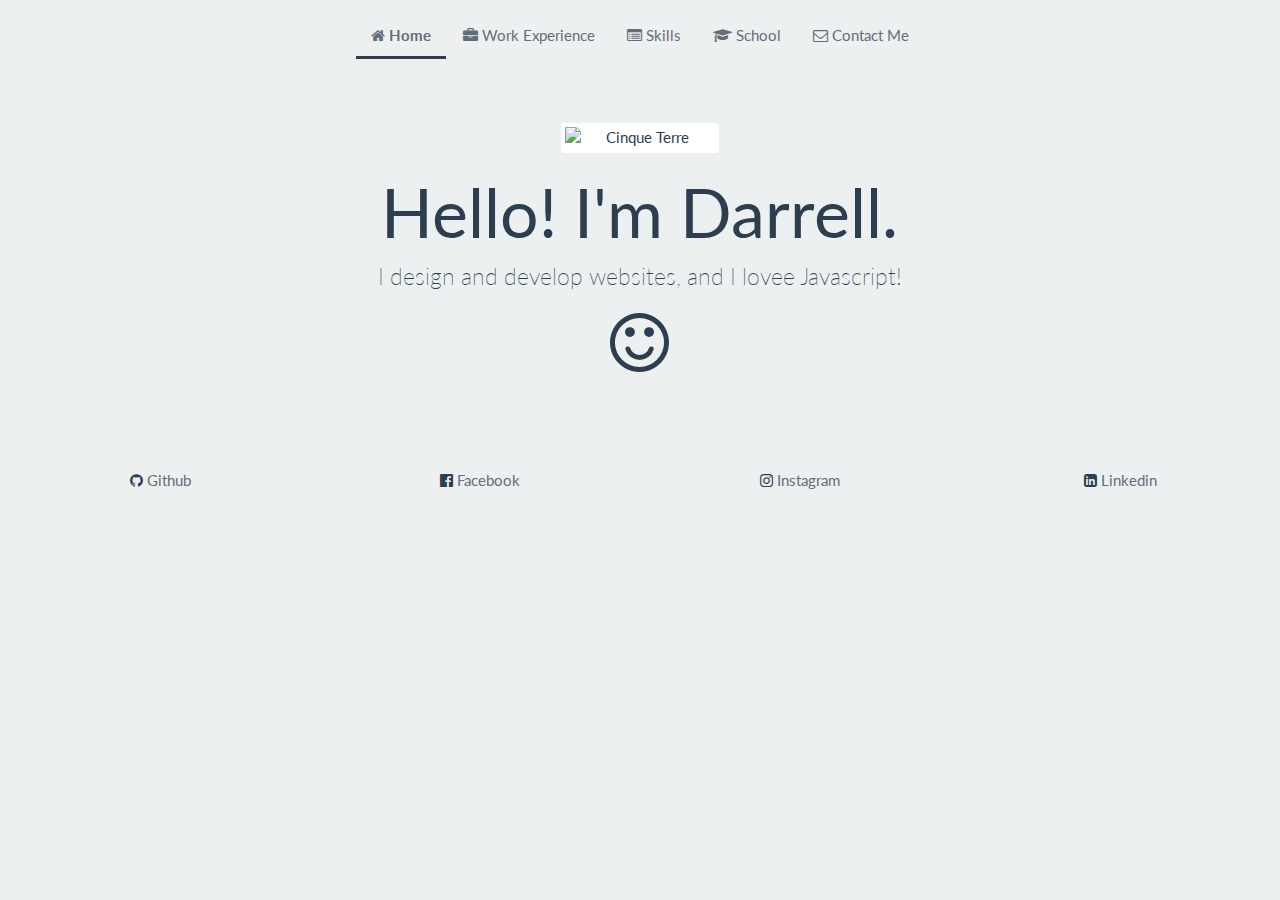
==== index.html @ 74398dff "Changes home to index" ====
<!DOCTYPE html>
<html lang="en">
	<head>
		<meta charset="utf-8">
		<meta content="width=device-width, initial-scale=1, shrink-to-fit=no" name="viewport">
		<meta content="" name="description">
		<meta content="" name="author"><!--    <link rel="icon" href="../../../../favicon.ico"> -->
		<title>Rizo Jose, Darrell Carl C.</title><!-- Bootstrap core CSS -->
		<link href="assets/css/bootstrap.min.css" rel="stylesheet">
		<link href="assets/css/animate.css" rel="stylesheet">
		<link href="assets/css/custom.css" rel="stylesheet" type="text/css">
		<link href="assets/css/font-awesome.min.css" rel="stylesheet" type="text/css">
	</head>
	<body>
		<div class="container-fluid full-screen">
			<div class="row">
				<div class="col-sm-2"></div>
				<div class="col-sm-8 animated rotateInDownLeft">
					<ul class="nav nav-pills center-pill">
						<li class="selected"><a lass="li-item" href="index.html"><i aria-hidden="true" class="fa fa-home"></i>&nbsp;Home</a></li>
						<li><a class="li-item" href="work.html"><i aria-hidden="true" class="fa fa-briefcase"></i>&nbsp;Work Experience</a></li>
						<li><a class="li-item" href="skills.html"><i class="fa fa-list-alt" aria-hidden="true"></i>&nbsp;Skills</a></li>
						<li><a class="li-item" href="#"><i class="fa fa-graduation-cap" aria-hidden="true"></i>&nbsp;School</a></li>
						<li><a class="li-item" href="#"><i class="fa fa-envelope-o" aria-hidden="true"></i>&nbsp;Contact Me</a></li>
					</ul>
				</div>
				<div class="col-sm-2"></div>
			</div>
			<div class="row">
				<div class="col-sm-2"></div>
				<div class="col-sm-8 animated slideInRight">
					<div class="jumbotron text-center">
						<img alt="Cinque Terre" class="img-thumbnail animated lightSpeedIn" src="assets/img/me.jpg" width="160px;">
						<h1>Hello! I'm Darrell.</h1>
						<p>I design and develop websites, and I lovee Javascript!</p>
						<p><i aria-hidden="true" class="fa fa-smile-o fa-3x animated infinite bounce"></i></p>
					</div>
				</div>
				<div class="col-sm-2"></div>
			</div>
			<footer class="text-center">
				<div class="row animated slideInLeft">
						<div class="col-md-3 col-sm-3">
							<p><i aria-hidden="true" class="fa fa-github"></i> <a href="https://getbootstrap.com/">Github</a></p>
						</div>
						<div class="col-md-3 col-sm-3">
							<p><i aria-hidden="true" class="fa fa-facebook-official"></i> <a href="https://www.facebook.com/darreeeeeeell">Facebook</a></p>
						</div>
						<div class="col-md-3 col-sm-3">
							<p><i aria-hidden="true" class="fa fa-instagram"></i> <a href="https://www.instagram.com/d.rizo0396/">Instagram</a></p>
						</div>
						<div class="col-md-3 col-sm-3">
							<p><i aria-hidden="true" class="fa fa-linkedin-square"></i> <a href="https://www.linkedin.com/in/darrell-carl-rizo-jose-65361a11a">Linkedin</a></p>
						</div>
					</div><!-- <div class="inner">
			</footer>
		</div>
		<script src="assets/js/jquery.min.js">
		</script>
		<script src="assets/js/bootstrap.min.js">
		</script>
		<!-- <script src="assets/js/custom.js" type="text/javascript">
		</script> -->
	</body>
</html>
---- assets/css/custom.css ----
html, body {
    height: 100%;
    background-color: #ECF0F1;
}


 .full-screen {
 	min-height: 100%;
    height: 100%;
 }

 .center-pill {
    display: flex;
    justify-content: center;
    margin: 1em;
}

.li-item {
	color: #656D78 !important;
}

.selected {
	border-bottom: 3px solid;
	font-weight: bold; 

}

li.selected>a {
	color: #656D78 !important;
	font-weight: bold;
}

a{
color: #656D78 !important; 
}


.font-white {
	color: #fff !important;
}

.bottom-buffer {
	margin-bottom: 2em;
}


.progress {
	margin-top: 0.3em;
}
/*.nav-pills>li.selected>a, .nav-pills>li.selected>a:hover, .nav-pills>li.selected>a:focus {
	border-bottom: 3px solid;
	font-weight: bold; 
}*/
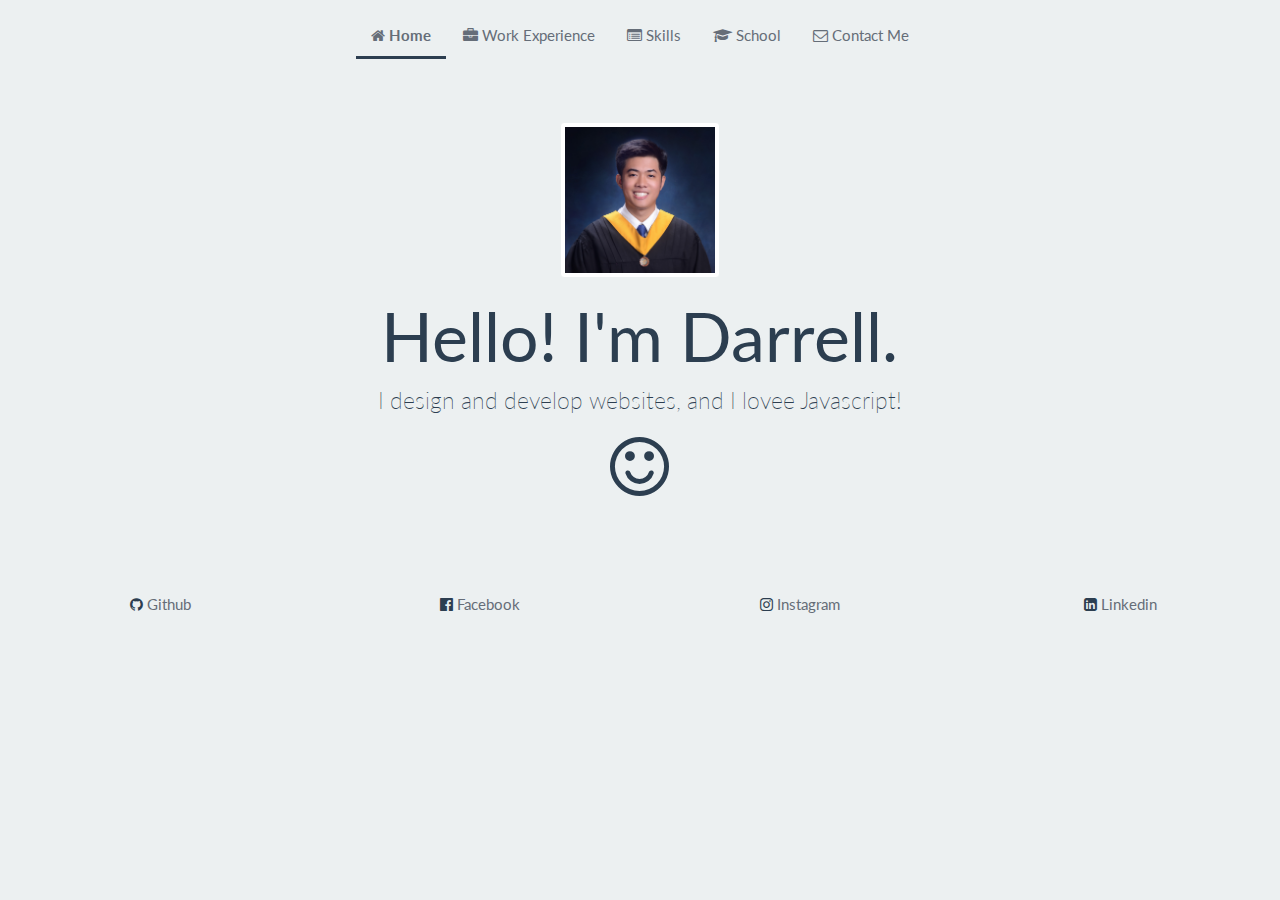
==== commit ab4f89c9: "Update index.html" ====
--- a/index.html
+++ b/index.html
@@ -30,7 +30,7 @@
 				<div class="col-sm-2"></div>
 				<div class="col-sm-8 animated slideInRight">
 					<div class="jumbotron text-center">
-						<img alt="Cinque Terre" class="img-thumbnail animated lightSpeedIn" src="assets/img/me.jpg" width="160px;">
+						<img alt="Cinque Terre" class="img-thumbnail animated lightSpeedIn" src="assets/img/me.JPG" width="160px;">
 						<h1>Hello! I'm Darrell.</h1>
 						<p>I design and develop websites, and I lovee Javascript!</p>
 						<p><i aria-hidden="true" class="fa fa-smile-o fa-3x animated infinite bounce"></i></p>
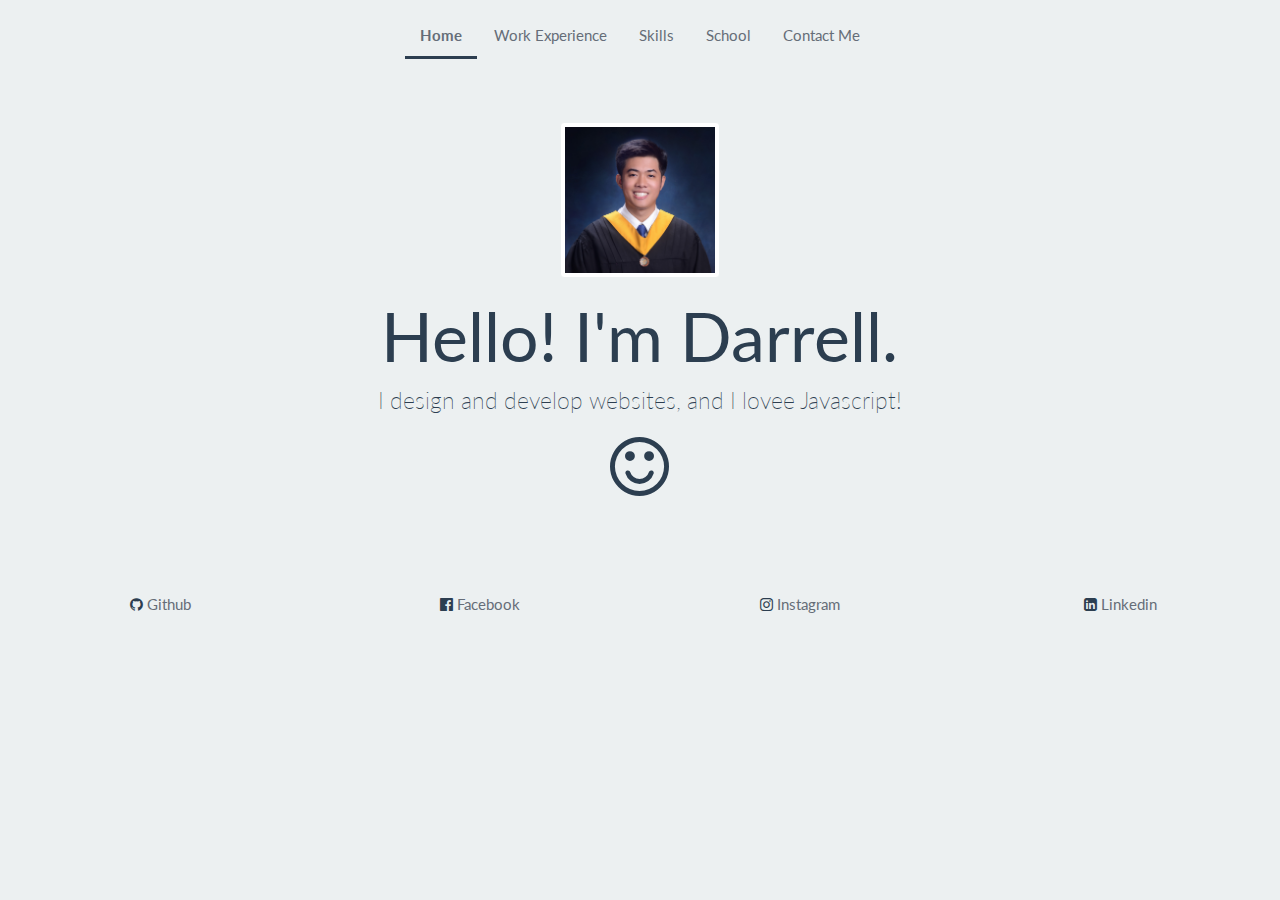
==== commit 07cd4f43: "Update index.html" ====
--- a/index.html
+++ b/index.html
@@ -17,11 +17,11 @@
 				<div class="col-sm-2"></div>
 				<div class="col-sm-8 animated rotateInDownLeft">
 					<ul class="nav nav-pills center-pill">
-						<li class="selected"><a lass="li-item" href="index.html"><i aria-hidden="true" class="fa fa-home"></i>&nbsp;Home</a></li>
-						<li><a class="li-item" href="work.html"><i aria-hidden="true" class="fa fa-briefcase"></i>&nbsp;Work Experience</a></li>
-						<li><a class="li-item" href="skills.html"><i class="fa fa-list-alt" aria-hidden="true"></i>&nbsp;Skills</a></li>
-						<li><a class="li-item" href="#"><i class="fa fa-graduation-cap" aria-hidden="true"></i>&nbsp;School</a></li>
-						<li><a class="li-item" href="#"><i class="fa fa-envelope-o" aria-hidden="true"></i>&nbsp;Contact Me</a></li>
+						<li class="selected"><a lass="li-item" href="index.html">Home</a></li>
+						<li><a class="li-item" href="work.html">Work Experience</a></li>
+						<li><a class="li-item" href="skills.html">Skills</a></li>
+						<li><a class="li-item" href="#">School</a></li>
+						<li><a class="li-item" href="#">Contact Me</a></li>
 					</ul>
 				</div>
 				<div class="col-sm-2"></div>
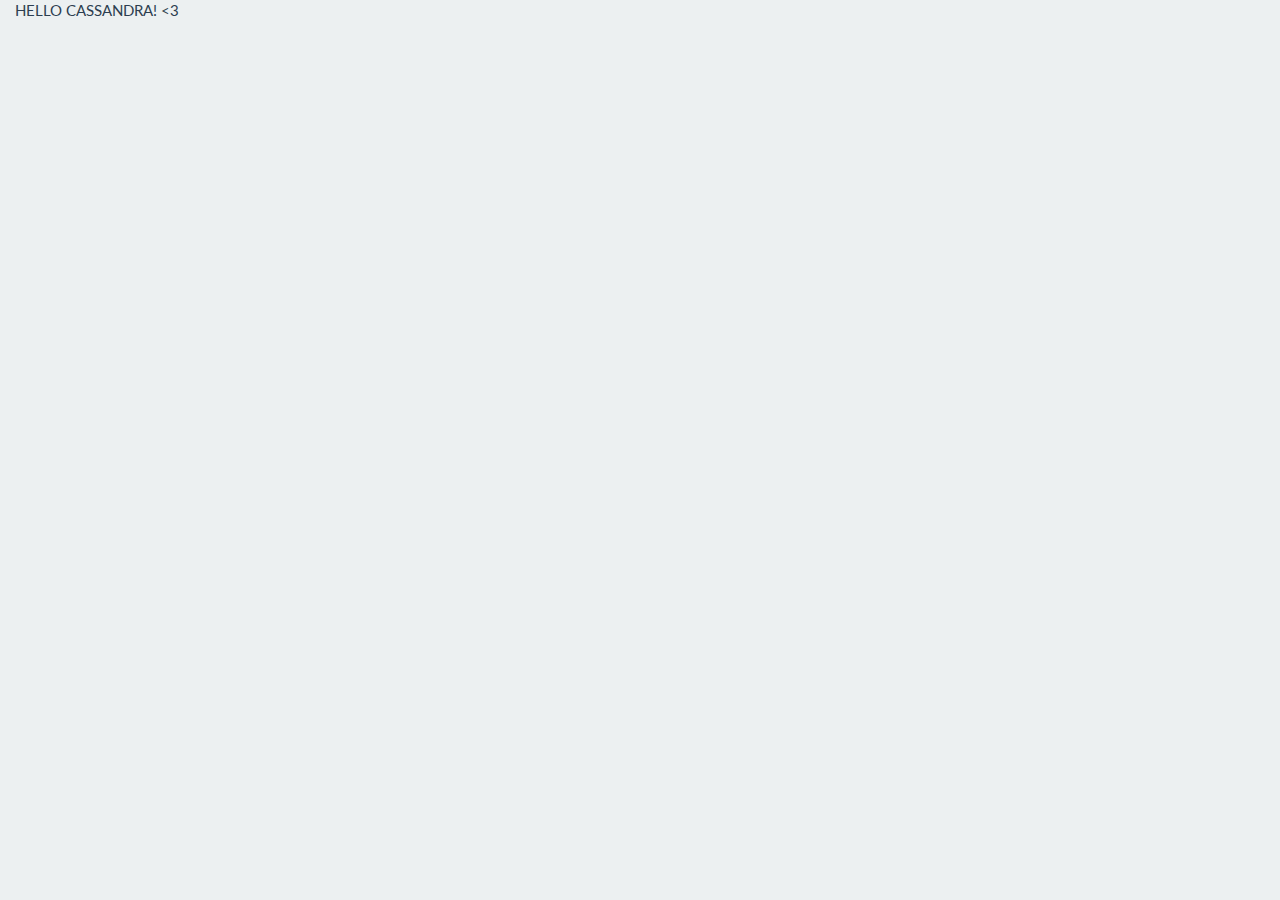
==== commit ed46fb4a: "Update index.html" ====
--- a/index.html
+++ b/index.html
@@ -13,32 +13,32 @@
 	</head>
 	<body>
 		<div class="container-fluid full-screen">
-			<div class="row">
+			HELLO CASSANDRA! <3
+<!-- 			<div class="row">
 				<div class="col-sm-2"></div>
 				<div class="col-sm-8 animated rotateInDownLeft">
 					<ul class="nav nav-pills center-pill">
 						<li class="selected"><a lass="li-item" href="index.html">Home</a></li>
 						<li><a class="li-item" href="work.html">Work Experience</a></li>
 						<li><a class="li-item" href="skills.html">Skills</a></li>
-						<li><a class="li-item" href="#">School</a></li>
-						<li><a class="li-item" href="#">Contact Me</a></li>
+						<li><a class="li-item" href="aboutme.html">About Me</a></li>
 					</ul>
 				</div>
 				<div class="col-sm-2"></div>
 			</div>
-			<div class="row">
+			<div class="row top-buffer-3">
 				<div class="col-sm-2"></div>
 				<div class="col-sm-8 animated slideInRight">
 					<div class="jumbotron text-center">
-						<img alt="Cinque Terre" class="img-thumbnail animated lightSpeedIn" src="assets/img/me.JPG" width="160px;">
+						<img class="img-thumbnail animated lightSpeedIn" src="assets/img/me.JPG" width="250">
 						<h1>Hello! I'm Darrell.</h1>
-						<p>I design and develop websites, and I lovee Javascript!</p>
+						<p>I design and develop websites, and I love building web apps!</p>
 						<p><i aria-hidden="true" class="fa fa-smile-o fa-3x animated infinite bounce"></i></p>
 					</div>
 				</div>
 				<div class="col-sm-2"></div>
 			</div>
-			<footer class="text-center">
+			<footer class="text-center navbar-fixed-bottom">
 				<div class="row animated slideInLeft">
 						<div class="col-md-3 col-sm-3">
 							<p><i aria-hidden="true" class="fa fa-github"></i> <a href="https://getbootstrap.com/">Github</a></p>
@@ -52,14 +52,14 @@
 						<div class="col-md-3 col-sm-3">
 							<p><i aria-hidden="true" class="fa fa-linkedin-square"></i> <a href="https://www.linkedin.com/in/darrell-carl-rizo-jose-65361a11a">Linkedin</a></p>
 						</div>
-					</div><!-- <div class="inner">
-			</footer>
+					</div>
+			</footer> -->
 		</div>
 		<script src="assets/js/jquery.min.js">
 		</script>
 		<script src="assets/js/bootstrap.min.js">
 		</script>
-		<!-- <script src="assets/js/custom.js" type="text/javascript">
-		</script> -->
+		<script src="assets/js/custom.js" type="text/javascript">
+		</script>
 	</body>
 </html>
--- a/assets/css/custom.css
+++ b/assets/css/custom.css
@@ -47,7 +47,7 @@
 .progress {
 	margin-top: 0.3em;
 }
-/*.nav-pills>li.selected>a, .nav-pills>li.selected>a:hover, .nav-pills>li.selected>a:focus {
-	border-bottom: 3px solid;
-	font-weight: bold; 
-}*/+
+.top-buffer-3 {
+	margin-top: 1em;
+}
